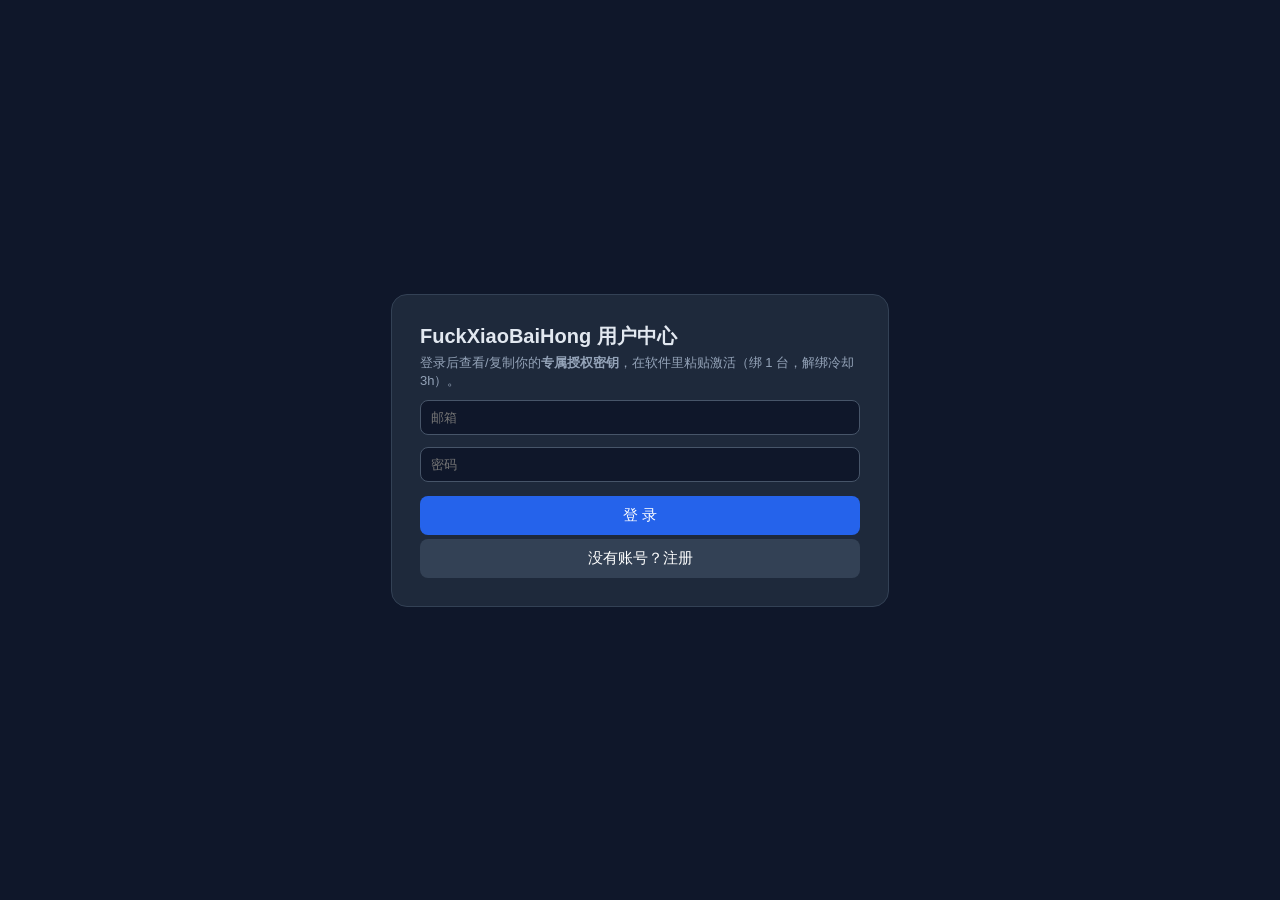
==== center.html @ 700adb89 "品牌改为 FuckXiaoBaiHong; 新增用户中心 center.html(自动化发钥)" ====
<!doctype html><html lang="zh"><meta charset="utf-8">
<meta name="viewport" content="width=device-width,initial-scale=1">
<title>FuckXiaoBaiHong · 用户中心</title>
<style>
body{font-family:'Microsoft YaHei',sans-serif;background:#0f172a;color:#e2e8f0;margin:0;min-height:100vh;display:flex;align-items:center;justify-content:center}
.card{background:#1e293b;border:1px solid #334155;border-radius:16px;padding:28px;width:min(440px,92vw)}
h1{font-size:20px;margin:0 0 4px} p{color:#94a3b8;font-size:13px;margin:4px 0}
input{width:100%;box-sizing:border-box;padding:9px 10px;margin:6px 0;border-radius:8px;border:1px solid #475569;background:#0f172a;color:#e2e8f0}
button{width:100%;padding:10px;margin-top:8px;border:0;border-radius:8px;background:#2563eb;color:#fff;font-size:15px;cursor:pointer}
button.ghost{background:#334155;margin-top:4px} .key{font-family:Consolas,monospace;font-size:17px;letter-spacing:1px;color:#22d3ee;word-break:break-all}
#st{color:#fbbf24;font-size:13px;margin-top:8px;min-height:18px} .ok{color:#4ade80}.hidden{display:none}
</style>
<div class="card">
<h1>FuckXiaoBaiHong 用户中心</h1>
<p>登录后查看/复制你的<b>专属授权密钥</b>，在软件里粘贴激活（绑 1 台，解绑冷却 3h）。</p>
<div id="loginBox">
  <input id="email" type="email" placeholder="邮箱" autocomplete="email">
  <input id="pass" type="password" placeholder="密码" autocomplete="current-password">
  <button onclick="auth('login')">登 录</button>
  <button class="ghost" onclick="auth('signup')">没有账号？注册</button>
</div>
<div id="panel" class="hidden">
  <div id="st"></div>
  <p>状态：<b id="vip"></b> ｜ 到期：<b id="exp"></b></p>
  <p>我的授权密钥：</p><p class="key" id="key"></p>
  <button onclick="copyKey()">复制密钥</button>
  <button class="ghost" id="payBtn" onclick="payIntent()">我已完成付款，帮我开通</button>
  <p>已绑机器：<b id="mach"></b> 台（软件内可解绑）</p>
  <button class="ghost" onclick="logout()">退出登录</button>
</div>
</div>
<script>
const SUP="https://obtkpflonqsexxwtybal.supabase.co";
const ANON="eyJhbGciOiJIUzI1NiIsInR5cCI6IkpXVCJ9.eyJpc3MiOiJzdXBhYmFzZSIsInJlZiI6Im9idGtwZmxvbnFzZXh4d3R5YmFsIiwicm9sZSI6ImFub24iLCJpYXQiOjE3ODg2NzU0ODksImV4cCI6MjEwNDI1MTQ4OX0.f0eWx65W_S9605WO8fVk_xH_ymvcGPsqqWvFZwJHawQ";
const API="https://auth.matsci.top/api/v1/center";
let TOKEN=localStorage.getItem("fxbh_tok")||"";
async function jr(url,opt){const r=await fetch(url,opt);let j;try{j=await r.json()}catch(e){j={}};return{r,j}}
async function auth(mode){
  const email=document.getElementById('email').value.trim(), pass=document.getElementById('pass').value;
  const st=document.getElementById('st'); st.className=''; st.textContent='处理中…';
  const u=SUP+'/auth/v1/token?grant_type=password';
  const su=SUP+'/auth/v1/signup';
  const url=mode==='login'?u:su;
  const body=mode==='login'?{email,password}:{email,password};
  const {r,j}=await jr(url,{method:'POST',headers:{apikey:ANON,'Content-Type':'application/json'},body:JSON.stringify(body)});
  if(!r.ok||!j.access_token){st.textContent='登录/注册失败：'+(j.msg||j.error_description||j.message||r.status);return}
  TOKEN=j.access_token;localStorage.setItem('fxbh_tok',TOKEN);
  if(j.user&&j.user.email_confirmed_at===null&&mode==='signup'){st.textContent='注册成功，请查收邮箱确认后再登录';return}
  st.textContent='';show();
}
function hdr(){return{apikey:ANON,Authorization:'Bearer '+TOKEN,'Content-Type':'application/json'}}
async function show(){
  document.getElementById('loginBox').classList.add('hidden');
  document.getElementById('panel').classList.remove('hidden');
  const {r,j}=await jr(API+'/status',{method:'POST',headers:hdr(),body:JSON.stringify({jwt:TOKEN})});
  const st=document.getElementById('st');
  if(!r.ok){st.className='';st.textContent='状态获取失败：'+(j.detail&&j.detail.detail||j.detail||r.status);return}
  document.getElementById('vip').textContent=j.is_vip?'VIP ✅':'非 VIP';
  document.getElementById('vip').style.color=j.is_vip?'#4ade80':'#f87171';
  document.getElementById('exp').textContent=j.plan_expire_at?new Date(j.plan_expire_at*1000).toLocaleDateString():'永久';
  document.getElementById('mach').textContent=j.machines;
  if(j.is_vip&&j.key){document.getElementById('key').textContent=j.key;st.className='ok';st.textContent='已在授权状态；若换机请先在软件里解绑旧机';}
  else{document.getElementById('key').textContent='——';}
  document.getElementById('payBtn').classList.toggle('hidden',!!(j.is_vip&&j.key));
}
async function payIntent(){
  const st=document.getElementById('st');st.className='';st.textContent='已登记，请告知卖家(订单号:你的邮箱)完成确认…';
  const {r,j}=await jr(API+'/pay-intent',{method:'POST',headers:hdr(),body:JSON.stringify({jwt:TOKEN})});
  if(r.ok){st.textContent='已提交开通申请。卖家确认到账后将在此页显示你的专属密钥。'}
  else{st.className='';st.textContent='提交失败：'+(j.detail&&j.detail.detail||j.detail||r.status)}
}
function copyKey(){const k=document.getElementById('key').textContent;navigator.clipboard.writeText(k);document.getElementById('st').className='ok';document.getElementById('st').textContent='密钥已复制，去软件粘贴激活';}
function logout(){TOKEN='';localStorage.removeItem('fxbh_tok');location.reload()}
if(TOKEN)show();
</script>
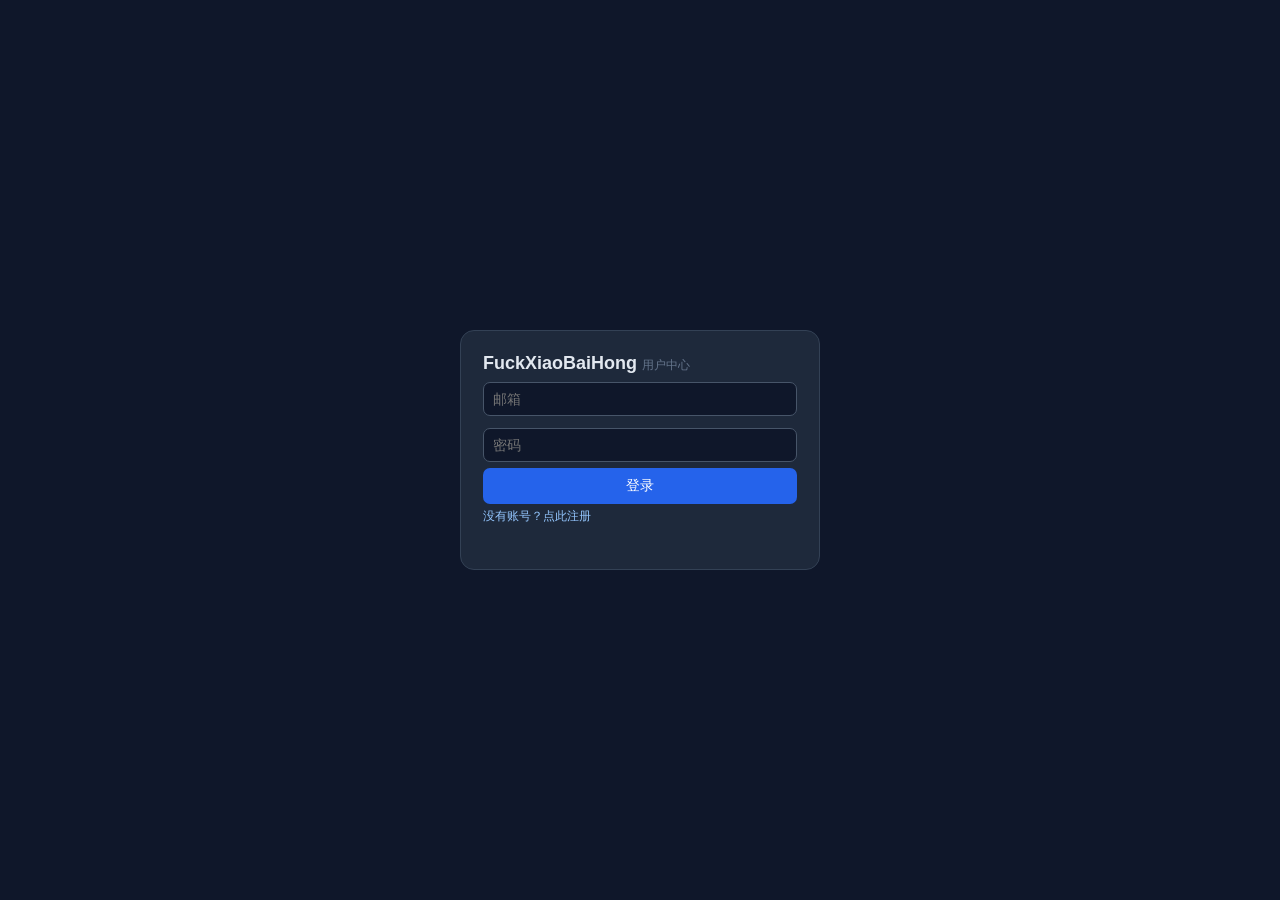
==== commit 977e6986: "用户中心精简为单卡片短页面(登录/注册+状态+密钥)" ====
--- a/center.html
+++ b/center.html
@@ -1,75 +1,77 @@
 <!doctype html><html lang="zh"><meta charset="utf-8">
 <meta name="viewport" content="width=device-width,initial-scale=1">
-<title>FuckXiaoBaiHong · 用户中心</title>
+<title>FuckXiaoBaiHong 用户中心</title>
 <style>
-body{font-family:'Microsoft YaHei',sans-serif;background:#0f172a;color:#e2e8f0;margin:0;min-height:100vh;display:flex;align-items:center;justify-content:center}
-.card{background:#1e293b;border:1px solid #334155;border-radius:16px;padding:28px;width:min(440px,92vw)}
-h1{font-size:20px;margin:0 0 4px} p{color:#94a3b8;font-size:13px;margin:4px 0}
-input{width:100%;box-sizing:border-box;padding:9px 10px;margin:6px 0;border-radius:8px;border:1px solid #475569;background:#0f172a;color:#e2e8f0}
-button{width:100%;padding:10px;margin-top:8px;border:0;border-radius:8px;background:#2563eb;color:#fff;font-size:15px;cursor:pointer}
-button.ghost{background:#334155;margin-top:4px} .key{font-family:Consolas,monospace;font-size:17px;letter-spacing:1px;color:#22d3ee;word-break:break-all}
-#st{color:#fbbf24;font-size:13px;margin-top:8px;min-height:18px} .ok{color:#4ade80}.hidden{display:none}
+*{box-sizing:border-box}body{font-family:'Microsoft YaHei',sans-serif;background:#0f172a;color:#e2e8f0;margin:0;min-height:100vh;display:flex;align-items:center;justify-content:center;font-size:14px}
+.card{background:#1e293b;border:1px solid #334155;border-radius:14px;padding:22px;width:min(360px,92vw)}
+h1{font-size:18px;margin:0 0 2px} h1 small{color:#64748b;font-weight:400;font-size:12px}
+p{margin:6px 0;color:#94a3b8;font-size:12px}
+input{width:100%;padding:8px 9px;margin:6px 0;border-radius:7px;border:1px solid #475569;background:#0f172a;color:#e2e8f0;font-size:14px}
+button{width:100%;padding:9px;border:0;border-radius:7px;background:#2563eb;color:#fff;font-size:14px;cursor:pointer}
+button.ghost{background:#334155;margin-top:6px}
+.key{font:16px Consolas,monospace;letter-spacing:1px;color:#22d3ee;word-break:break-all;background:#0f172a;border:1px solid #334155;border-radius:7px;padding:8px;margin:6px 0;cursor:pointer;text-align:center}
+.row{display:flex;justify-content:space-between;align-items:center;margin:4px 0}
+#st{color:#fbbf24;font-size:12px;min-height:16px;margin-top:6px}.ok{color:#4ade80}.hidden{display:none}
+a.link{color:#93c5fd;font-size:12px;display:inline-block;margin-top:4px;cursor:pointer;text-decoration:none}
 </style>
 <div class="card">
-<h1>FuckXiaoBaiHong 用户中心</h1>
-<p>登录后查看/复制你的<b>专属授权密钥</b>，在软件里粘贴激活（绑 1 台，解绑冷却 3h）。</p>
-<div id="loginBox">
-  <input id="email" type="email" placeholder="邮箱" autocomplete="email">
-  <input id="pass" type="password" placeholder="密码" autocomplete="current-password">
-  <button onclick="auth('login')">登 录</button>
-  <button class="ghost" onclick="auth('signup')">没有账号？注册</button>
-</div>
-<div id="panel" class="hidden">
-  <div id="st"></div>
-  <p>状态：<b id="vip"></b> ｜ 到期：<b id="exp"></b></p>
-  <p>我的授权密钥：</p><p class="key" id="key"></p>
-  <button onclick="copyKey()">复制密钥</button>
-  <button class="ghost" id="payBtn" onclick="payIntent()">我已完成付款，帮我开通</button>
-  <p>已绑机器：<b id="mach"></b> 台（软件内可解绑）</p>
-  <button class="ghost" onclick="logout()">退出登录</button>
-</div>
+  <h1>FuckXiaoBaiHong <small>用户中心</small></h1>
+  <div id="login">
+    <input id="email" type="email" placeholder="邮箱" autocomplete="email">
+    <input id="pass" type="password" placeholder="密码" autocomplete="current-password">
+    <button onclick="doAuth('login')" id="btn1">登录</button>
+    <a class="link" onclick="toggleMode()" id="modeLink">没有账号？点此注册</a>
+    <div id="st"></div>
+  </div>
+  <div id="panel" class="hidden">
+    <div id="st2" class="ok"></div>
+    <div class="row"><span>状态</span><b id="vip"></b></div>
+    <div class="row"><span>到期</span><b id="exp"></b></div>
+    <div class="row"><span>已绑机器</span><b id="mach"></b></div>
+    <div id="keyWrap" class="hidden"><p>我的授权密钥（点击复制）：</p><div class="key" onclick="copyKey()" id="key"></div></div>
+    <button id="payBtn" class="hidden" onclick="payIntent()">已付款，申请开通</button>
+    <button class="ghost" onclick="logout()">退出</button>
+    <p>密钥在软件里粘贴激活；一台机，换机先解绑。</p>
+  </div>
 </div>
 <script>
 const SUP="https://obtkpflonqsexxwtybal.supabase.co";
+const API="https://auth.matsci.top/api/v1/center";
 const ANON="eyJhbGciOiJIUzI1NiIsInR5cCI6IkpXVCJ9.eyJpc3MiOiJzdXBhYmFzZSIsInJlZiI6Im9idGtwZmxvbnFzZXh4d3R5YmFsIiwicm9sZSI6ImFub24iLCJpYXQiOjE3ODg2NzU0ODksImV4cCI6MjEwNDI1MTQ4OX0.f0eWx65W_S9605WO8fVk_xH_ymvcGPsqqWvFZwJHawQ";
-const API="https://auth.matsci.top/api/v1/center";
-let TOKEN=localStorage.getItem("fxbh_tok")||"";
-async function jr(url,opt){const r=await fetch(url,opt);let j;try{j=await r.json()}catch(e){j={}};return{r,j}}
-async function auth(mode){
-  const email=document.getElementById('email').value.trim(), pass=document.getElementById('pass').value;
-  const st=document.getElementById('st'); st.className=''; st.textContent='处理中…';
-  const u=SUP+'/auth/v1/token?grant_type=password';
-  const su=SUP+'/auth/v1/signup';
-  const url=mode==='login'?u:su;
-  const body=mode==='login'?{email,password}:{email,password};
-  const {r,j}=await jr(url,{method:'POST',headers:{apikey:ANON,'Content-Type':'application/json'},body:JSON.stringify(body)});
-  if(!r.ok||!j.access_token){st.textContent='登录/注册失败：'+(j.msg||j.error_description||j.message||r.status);return}
-  TOKEN=j.access_token;localStorage.setItem('fxbh_tok',TOKEN);
-  if(j.user&&j.user.email_confirmed_at===null&&mode==='signup'){st.textContent='注册成功，请查收邮箱确认后再登录';return}
-  st.textContent='';show();
+let TOKEN=localStorage.getItem("fxbh_tok")||"", mode="login";
+async function jr(u,o){try{const r=await fetch(u,o);return[true,r,await r.json()]}catch(e){return[false,null,{msg:String(e)}]}}
+function st(el,t,cls){el.textContent=t;el.className=cls||""}
+async function doAuth(){
+  const email=document.getElementById('email').value.trim(),pass=document.getElementById('pass').value;
+  const box=document.getElementById('st');
+  if(!email||!pass){st(box,'请填邮箱和密码');return}
+  st(box,'处理中…');document.getElementById('btn1').disabled=true;
+  const u=(mode==='login'?SUP+'/auth/v1/token?grant_type=password':SUP+'/auth/v1/signup');
+  const[ok,r,j]=await jr(u,{method:'POST',headers:{apikey:ANON,'Content-Type':'application/json'},body:JSON.stringify({email,password})});
+  document.getElementById('btn1').disabled=false;
+  if(!ok||!r.ok){st(box,'失败：'+(j.msg||j.error_description||j.message||'网络错误'));return}
+  if(mode==='signup'){if(j.user&&j.user.email_confirmed_at===null){st(box,'注册成功，去邮箱点确认链接后再登录');document.getElementById('pass').value='';return}}
+  TOKEN=j.access_token;localStorage.setItem('fxbh_tok',TOKEN);show();
 }
 function hdr(){return{apikey:ANON,Authorization:'Bearer '+TOKEN,'Content-Type':'application/json'}}
+function toggleMode(){mode=mode==='login'?'signup':'login';document.getElementById('modeLink').textContent=mode==='login'?'没有账号？点此注册':'已有账号？去登录';document.getElementById('btn1').textContent=mode==='login'?'登录':'注册'}
 async function show(){
-  document.getElementById('loginBox').classList.add('hidden');
+  document.getElementById('login').classList.add('hidden');
   document.getElementById('panel').classList.remove('hidden');
-  const {r,j}=await jr(API+'/status',{method:'POST',headers:hdr(),body:JSON.stringify({jwt:TOKEN})});
-  const st=document.getElementById('st');
-  if(!r.ok){st.className='';st.textContent='状态获取失败：'+(j.detail&&j.detail.detail||j.detail||r.status);return}
+  const[ok,r,j]=await jr(API+'/status',{method:'POST',headers:hdr(),body:JSON.stringify({jwt:TOKEN})});
+  const box=document.getElementById('st2');
+  if(!ok||!r.ok){st(box,'状态获取失败：'+(j.detail&&j.detail.detail||j.detail||'网络错误'));return}
+  st(box, j.is_vip?'已开通':'待开通', j.is_vip?'ok':'');
   document.getElementById('vip').textContent=j.is_vip?'VIP ✅':'非 VIP';
   document.getElementById('vip').style.color=j.is_vip?'#4ade80':'#f87171';
   document.getElementById('exp').textContent=j.plan_expire_at?new Date(j.plan_expire_at*1000).toLocaleDateString():'永久';
-  document.getElementById('mach').textContent=j.machines;
-  if(j.is_vip&&j.key){document.getElementById('key').textContent=j.key;st.className='ok';st.textContent='已在授权状态；若换机请先在软件里解绑旧机';}
-  else{document.getElementById('key').textContent='——';}
-  document.getElementById('payBtn').classList.toggle('hidden',!!(j.is_vip&&j.key));
+  document.getElementById('mach').textContent=j.machines+' 台';
+  const kw=document.getElementById('keyWrap'),pb=document.getElementById('payBtn');
+  if(j.is_vip&&j.key){kw.classList.remove('hidden');document.getElementById('key').textContent=j.key;pb.classList.add('hidden');st(box,'已开通：换机请先在软件解绑旧机','ok')}
+  else{kw.classList.add('hidden');pb.classList.remove('hidden')}
 }
-async function payIntent(){
-  const st=document.getElementById('st');st.className='';st.textContent='已登记，请告知卖家(订单号:你的邮箱)完成确认…';
-  const {r,j}=await jr(API+'/pay-intent',{method:'POST',headers:hdr(),body:JSON.stringify({jwt:TOKEN})});
-  if(r.ok){st.textContent='已提交开通申请。卖家确认到账后将在此页显示你的专属密钥。'}
-  else{st.className='';st.textContent='提交失败：'+(j.detail&&j.detail.detail||j.detail||r.status)}
-}
-function copyKey(){const k=document.getElementById('key').textContent;navigator.clipboard.writeText(k);document.getElementById('st').className='ok';document.getElementById('st').textContent='密钥已复制，去软件粘贴激活';}
+async function payIntent(){const b=document.getElementById('st2');st(b,'已登记，请联系卖家确认付款…');const[ok,r]=await jr(API+'/pay-intent',{method:'POST',headers:hdr(),body:JSON.stringify({jwt:TOKEN})});st(b,ok&&r.ok?'已提交开通申请，卖家确认后密钥会显示在此':'提交失败，请重试',ok&&r.ok?'ok':'')}
+function copyKey(){navigator.clipboard.writeText(document.getElementById('key').textContent);const b=document.getElementById('st2');st(b,'密钥已复制，去软件粘贴激活','ok')}
 function logout(){TOKEN='';localStorage.removeItem('fxbh_tok');location.reload()}
 if(TOKEN)show();
 </script>
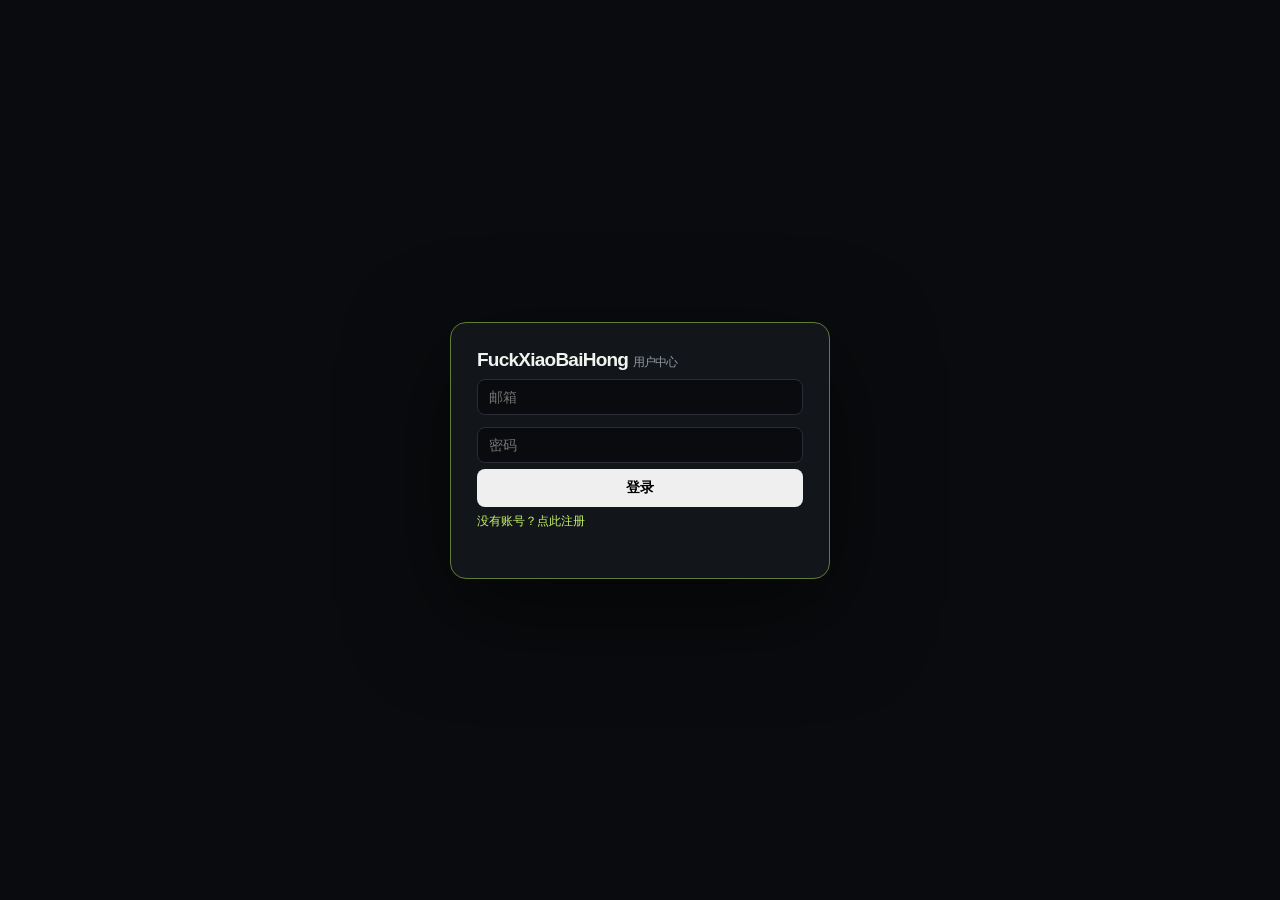
==== commit 8f7fb02e: "全站统一暗色+lime主题: 用户中心浮窗风格/入口按钮主题色/激活页同步" ====
--- a/center.html
+++ b/center.html
@@ -2,17 +2,26 @@
 <meta name="viewport" content="width=device-width,initial-scale=1">
 <title>FuckXiaoBaiHong 用户中心</title>
 <style>
-*{box-sizing:border-box}body{font-family:'Microsoft YaHei',sans-serif;background:#0f172a;color:#e2e8f0;margin:0;min-height:100vh;display:flex;align-items:center;justify-content:center;font-size:14px}
-.card{background:#1e293b;border:1px solid #334155;border-radius:14px;padding:22px;width:min(360px,92vw)}
-h1{font-size:18px;margin:0 0 2px} h1 small{color:#64748b;font-weight:400;font-size:12px}
-p{margin:6px 0;color:#94a3b8;font-size:12px}
-input{width:100%;padding:8px 9px;margin:6px 0;border-radius:7px;border:1px solid #475569;background:#0f172a;color:#e2e8f0;font-size:14px}
-button{width:100%;padding:9px;border:0;border-radius:7px;background:#2563eb;color:#fff;font-size:14px;cursor:pointer}
-button.ghost{background:#334155;margin-top:6px}
-.key{font:16px Consolas,monospace;letter-spacing:1px;color:#22d3ee;word-break:break-all;background:#0f172a;border:1px solid #334155;border-radius:7px;padding:8px;margin:6px 0;cursor:pointer;text-align:center}
-.row{display:flex;justify-content:space-between;align-items:center;margin:4px 0}
-#st{color:#fbbf24;font-size:12px;min-height:16px;margin-top:6px}.ok{color:#4ade80}.hidden{display:none}
-a.link{color:#93c5fd;font-size:12px;display:inline-block;margin-top:4px;cursor:pointer;text-decoration:none}
+*{box-sizing:border-box}
+body{font-family:'Manrope','Noto Sans SC','Microsoft YaHei',sans-serif;background:#0a0b0e;color:#f1f3ef;margin:0;min-height:100vh;display:flex;align-items:center;justify-content:center;font-size:14px}
+.card{background:#12151a;border:1px solid #617d35;border-radius:16px;padding:26px;width:min(380px,92vw);box-shadow:0 30px 100px #0008;position:relative}
+h1{font-size:19px;letter-spacing:-.04em;margin:0 0 2px} h1 small{color:#9299a2;font-weight:400;font-size:12px;font-family:'DM Mono',monospace}
+p{margin:6px 0;color:#9299a2;font-size:12px;line-height:1.7}
+input{width:100%;padding:9px 11px;margin:6px 0;border-radius:8px;border:1px solid #292e36;background:#0a0b0e;color:#f1f3ef;font-size:14px;outline:0}
+input:focus{border-color:#c7f36a}
+button{width:100%;padding:10px;border:0;border-radius:8px;cursor:pointer;font:inherit;font-weight:700}
+button.primary{background:#c7f36a;color:#10130b}
+button.primary:hover{background:#e0ff8c}
+button.ghost{background:transparent;border:1px solid #292e36;color:#f1f3ef;margin-top:6px}
+button.ghost:hover{border-color:#9299a2}
+.key{font:15px 'DM Mono',Consolas,monospace;letter-spacing:1px;color:#c7f36a;word-break:break-all;background:#0a0b0e;border:1px solid #617d35;border-radius:8px;padding:9px;margin:6px 0;cursor:pointer;text-align:center}
+.row{display:flex;justify-content:space-between;align-items:center;margin:5px 0;font-size:13px}
+#st{color:#c7f36a;font-size:12px;min-height:16px;margin-top:6px}.ok{color:#c7f36a}.hidden{display:none}
+a.link{color:#c7f36a;font-size:12px;display:inline-block;margin-top:6px;cursor:pointer;text-decoration:none}
+hr{border:0;border-top:1px solid #292e36;margin:12px 0}
+#adm select,#adm input{background:#0a0b0e;border:1px solid #292e36;color:#f1f3ef;border-radius:6px;padding:5px;font-size:12px}
+#adm .urow{border:1px solid #292e36;border-radius:8px;padding:8px;margin:6px 0;font-size:12px}
+#adm button{width:auto;padding:4px 9px;font-size:12px;font-weight:400;border-radius:6px;border:1px solid #292e36;background:transparent;color:#f1f3ef}
 </style>
 <div class="card">
   <h1>FuckXiaoBaiHong <small>用户中心</small></h1>
@@ -32,6 +41,9 @@
     <button id="payBtn" class="hidden" onclick="payIntent()">已付款，申请开通</button>
     <button class="ghost" onclick="logout()">退出</button>
     <p>密钥在软件里粘贴激活；一台机，换机先解绑。</p>
+    <hr style="border-color:#292e36;margin:12px 0">
+    <button class="ghost hidden" id="admBtn" onclick="toggleAdm()">管理买家</button>
+    <div id="adm" class="hidden"><div id="admList"></div><p>角色=user/vip/admin；admin 默认即 VIP。保存角色即生效，降级会自动吊销密钥。</p></div>
   </div>
 </div>
 <script>
@@ -69,9 +81,36 @@
   const kw=document.getElementById('keyWrap'),pb=document.getElementById('payBtn');
   if(j.is_vip&&j.key){kw.classList.remove('hidden');document.getElementById('key').textContent=j.key;pb.classList.add('hidden');st(box,'已开通：换机请先在软件解绑旧机','ok')}
   else{kw.classList.add('hidden');pb.classList.remove('hidden')}
+  ROLE=j.role||'user';
+  document.getElementById('admBtn').classList.toggle('hidden',ROLE!=='admin');
 }
 async function payIntent(){const b=document.getElementById('st2');st(b,'已登记，请联系卖家确认付款…');const[ok,r]=await jr(API+'/pay-intent',{method:'POST',headers:hdr(),body:JSON.stringify({jwt:TOKEN})});st(b,ok&&r.ok?'已提交开通申请，卖家确认后密钥会显示在此':'提交失败，请重试',ok&&r.ok?'ok':'')}
 function copyKey(){navigator.clipboard.writeText(document.getElementById('key').textContent);const b=document.getElementById('st2');st(b,'密钥已复制，去软件粘贴激活','ok')}
 function logout(){TOKEN='';localStorage.removeItem('fxbh_tok');location.reload()}
+let ROLE='user';
+function esc(s){return String(s==null?'':s).replace(/[&<>"']/g,c=>({'&':'&amp;','<':'&lt;','>':'&gt;','"':'&quot;',"'":'&#39;'}[c]))}
+async function toggleAdm(){const a=document.getElementById('adm');a.classList.toggle('hidden');if(!a.classList.contains('hidden'))await admList()}
+async function admList(){
+  const[ok,r,j]=await jr(API+'/admin/users',{method:'POST',headers:hdr(),body:JSON.stringify({jwt:TOKEN})});
+  const box=document.getElementById('admList');
+  if(!ok||!r.ok){box.innerHTML='<p>加载失败</p>';return}
+  box.innerHTML='<p style="color:#9299a2;margin:4px 0">买家列表(最近 300)：</p>'+(j.users||[]).map(u=>
+    '<div class="urow">'+
+    '<div style="display:flex;justify-content:space-between"><b>'+esc(u.email||u.user_id)+'</b><span style="color:#c7f36a">'+esc(u.role)+'</span></div>'+
+    '<div style="color:#9299a2;margin:2px 0">到期 '+esc(u.plan_expire_at?new Date(u.plan_expire_at*1000).toLocaleDateString():'永久')+
+    ' · 机器 '+u.machines+' · 密钥 …'+esc(u.key_tail||'')+'</div>'+
+    '<div style="display:flex;gap:4px;margin-top:6px;flex-wrap:wrap">'+
+    '<select data-uid="'+esc(u.user_id)+'" data-role="1"><option>user</option><option>vip</option><option>admin</option></select>'+
+    '<input data-uid="'+esc(u.user_id)+'" data-exp="1" placeholder="到期时间戳(空=永久)" style="width:130px;flex:1;min-width:100px">'+
+    '<button onclick="admSave(\''+esc(u.user_id)+'\')">保存</button>'+
+    '<button onclick="admKey(\''+esc(u.user_id)+'\')">发钥</button>'+
+    '<button onclick="admRevoke(\''+esc(u.user_id)+'\')">吊销</button>'+
+    '</div></div>').join('');
+  (j.users||[]).forEach(u=>{const s=box.querySelector('select[data-uid="'+esc(u.user_id)+'"]');if(s)s.value=u.role});
+}
+async function admCall(path,payload){return jr(API+'/admin/'+path,{method:'POST',headers:hdr(),body:JSON.stringify(Object.assign({jwt:TOKEN},payload))})}
+async function admSave(uid){const row=document.querySelector('[data-uid="'+esc(uid)+'"][data-role]');const exp=document.querySelector('[data-uid="'+esc(uid)+'"][data-exp]');const role=row?row.value:'user';const expv=parseFloat(exp&&exp.value?exp.value:0);const[ok,r]=await admCall('upsert',{user_id:uid,role:role,plan_expire_at:isNaN(expv)?0:expv});st(document.getElementById('st2'),ok&&r.ok?'已保存':'保存失败',ok&&r.ok?'ok':'');admList()}
+async function admKey(uid){const[ok,r,j]=await admCall('issue-key',{user_id:uid});if(ok&&r.ok&&r.key){st(document.getElementById('st2'),'密钥：'+r.key,'ok')}else{st(document.getElementById('st2'),'发钥失败：先设 vip/admin','')}}
+async function admRevoke(uid){if(!confirm('吊销该用户密钥并作废其会话？'))return;const[ok,r]=await admCall('revoke-key',{user_id:uid});st(document.getElementById('st2'),ok&&r.ok?'已吊销':'吊销失败',ok&&r.ok?'ok':'');admList()}
 if(TOKEN)show();
 </script>
